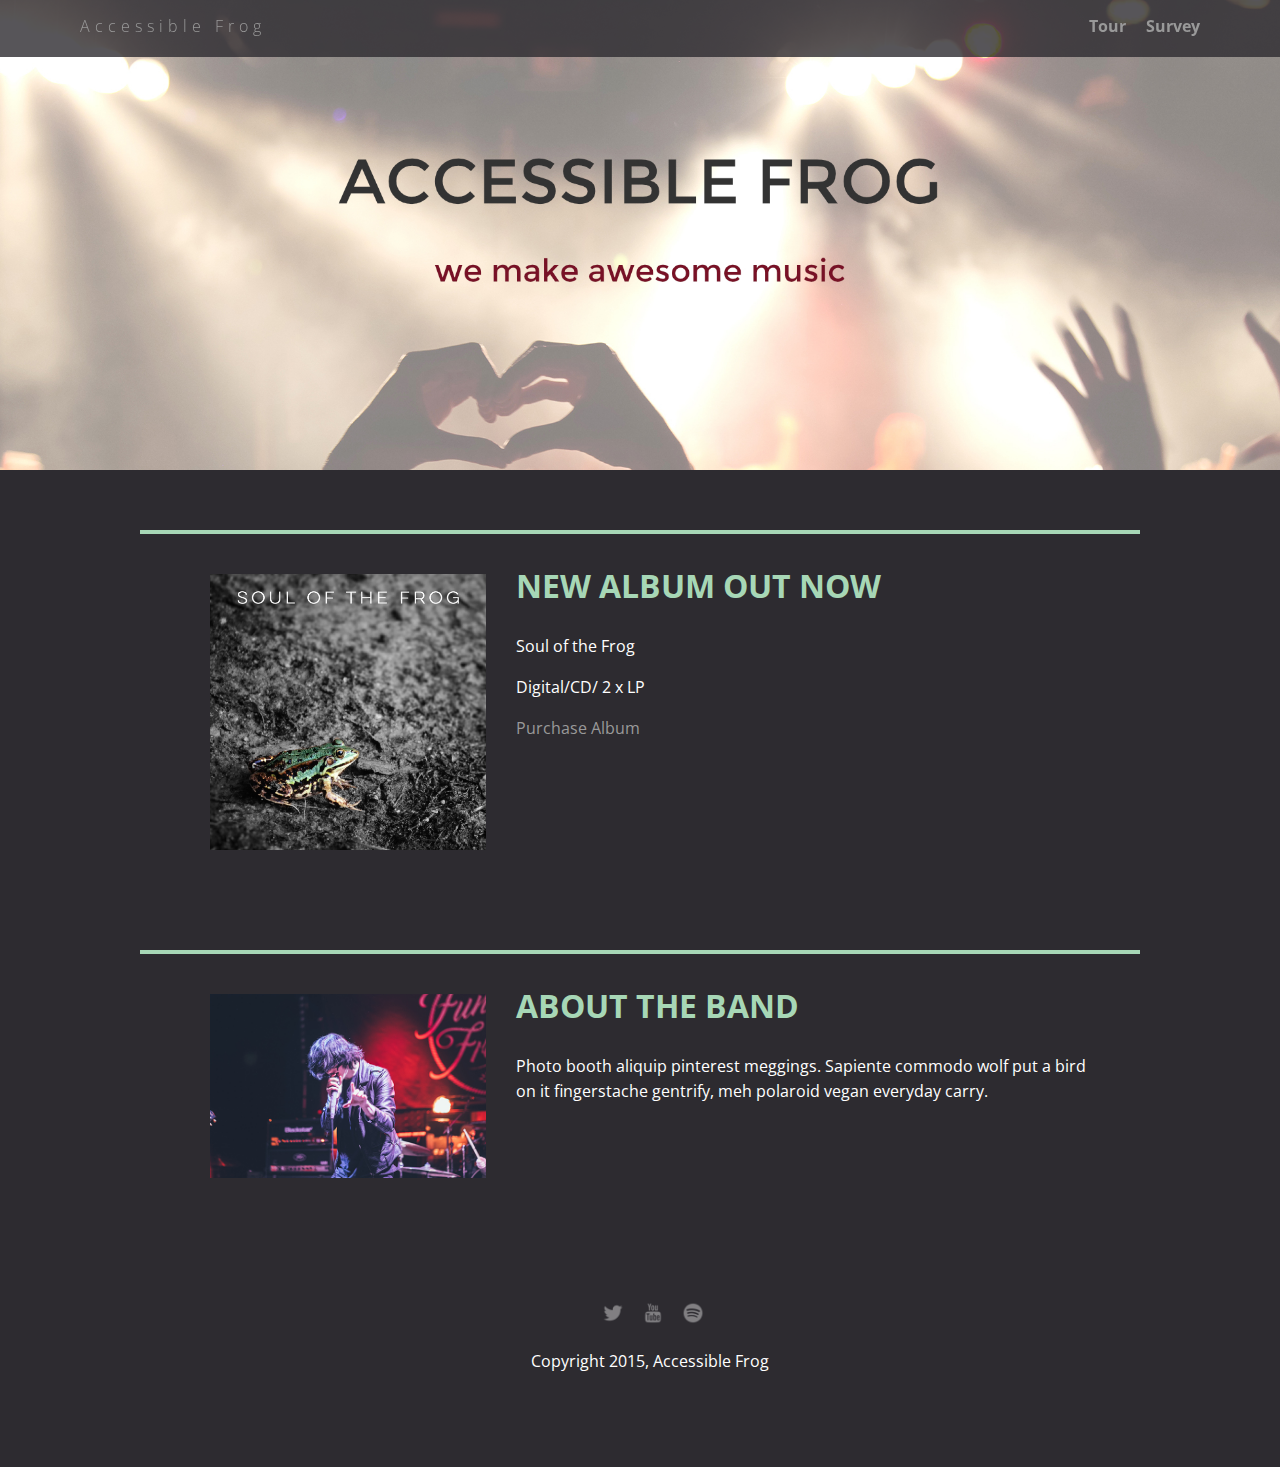
==== index.html @ f746ac50 "Changed class heading to h2 in all html, replaced heading selector with h2 in styles.css" ====
<!doctype html>
<html lang="en">
  <head>
      <meta charset="utf-8">
      <link href="css/styles.css" rel="stylesheet" type="text/css" />
      <meta name="viewport" content="width=device-width, initial-scale=1, maximum-scale=1, user-scalable=0"/>
      <link href='https://fonts.googleapis.com/css?family=Open+Sans:400,300,600' rel='stylesheet' type='text/css'>
      <title>Accessible Frog</title>
  </head>

  <body>
    <div class="main-nav">
      <ul class="nav">
        <li class="name"><a href="#">Accessible Frog</a></li>
        <li><a href="tour.html">Tour</a></li>
        <li><a href="survey.html">Survey</a></li>
      </ul>
    </div>

    <header>
    </header>

    <main>
      <div class="card">
        <div class="flex">
          <img class="photo" src= "img/soul_of_the_frog.jpg">
          <div class="information">
            <h2>New album out now</h2>
            <p>Soul of the Frog</p>
            <p>Digital/CD/ 2 x LP</p>
            <a href="#" class="buy">Purchase Album</a>
          </div>
        </div>
      </div>

      <div class="card">
        <div class="flex">
          <img class="photo" src= "img/lead_singer.jpg">
          <div class="information">
            <h2>About the band</h2>
            <p>Photo booth aliquip pinterest meggings. Sapiente commodo wolf put a bird on it fingerstache gentrify, meh polaroid vegan everyday carry.</p>
          </div>
        </div>
      </div>
    </main>

    <footer>
      <ul>
        <li><a href="#" class="social twitter"></a></li>
        <li><a href="#" class="social youtube"></a></li>
        <li><a href="#" class="social spotify"></a></li>
      </ul>
      <p class="copyright">Copyright 2015, Accessible Frog</p>
    </footer>

  </body>
</html>
---- css/styles.css ----
/* Global Layout Set-up */
* {
  box-sizing: border-box;
}

body {
  margin: 0;
  padding: 0;
  text-align: center;
  font-family: 'Open Sans', sans-serif;
  color: #fff;
  background: #2d2b30;
}

/* Link Styles */

a {
  text-decoration: none;
  color: #999;
}

a:hover {
  color: #999;
}

/* Section Styles */

.main-nav {
  width: 100%;
  background: rgba(45, 43, 48, 0.8);
  min-height: 30px;
  padding: 10px;
  position: fixed;
  text-align: center;
}

.nav {
  display: flex;
  justify-content: space-around;
  font-weight: 700;
  list-style-type: none;
  margin: 0 auto;
  padding: 0;
}

.nav .name {
  display: block;
  margin-right: auto;
  color: #fff;
  letter-spacing: 5px;
}

.nav li {
  padding: 5px 10px 10px 10px;
}

.nav a {
  transition: all .5s;
}

.nav a:hover {
  color: #fff;
}

header {
  text-align: center;
  background: url('../img/concert02_with_text.jpg') no-repeat top center ;
  background-size: cover;
  overflow: hidden;
  padding-top: 60px;
  height: 350px;
}

.tag {
  color: black;
  padding: 10px;
  letter-spacing: 5px;
}

.name{
  font-weight: 300;
}

header .name{
  font-size: 3em;
}
.tagline {
  font-weight: 600;
  padding: 20px;
  text-transform: uppercase;
  color: #781125;
}

.card {
  margin: 30px;
  padding: 20px 40px 40px;
  text-align: left;
  border-top: 4px solid #A7D7B6;
  clear: both;
}
.card:hover {
  border-color: #ECD393;
}


.photo{
  display: block;
  width: 200px;
  height: 0%;
  margin: 0 auto;
}

.information{
  width: 100%;
  text-align: center;
  /*display: inline-block;
  position: absolute;*/
}

h2 {
  font-size: 2em;
  text-transform: uppercase;
  color: #A7D7B6;
  margin-top: 10px;
}

/* Footer styles */

footer {
  width: 100%;
  min-height: 30px;
  padding: 20px 0 40px 20px;
}

footer .copyright {
  top: -8px;
  font-size: .75em;
}

footer ul {
  list-style-type: none;
  margin: 0;
  padding: 0;
}

footer ul li {
  display: inline-block;
}

a.social {
  display: inline-block;
  margin-left: 5px;
  width: 30px;
  height: 30px;
  background-size: 30px 30px;
  opacity: .4;
  transition: all .5s;
}

a.twitter {
  background-image: url(../img/twitter-32.png);
}

a.youtube {
  background-image: url(../img/youtube-32.png);
}

a.spotify {
  background-image: url(../img/spotify-32.png);
}

a.social:hover {
  opacity: 1;
}
.clearfix {
  clear: both;
}

/* Styles for larger screens */
@media screen and (min-width: 840px) {

  .flex {
    display: -ms-flexbox;      /* TWEENER - IE 10 */
    display: flex;
    max-width: 1200px;
    -ms-flex-pack: distribute;
  }

  header {
    min-height: 470px;
  }

  .nav {
    max-width: 1200px;
    padding: 0 30px;
  }


  main {
    padding-top: 20px;
  }

  main p {
    line-height: 1.6em;
  }

  .card{
    margin: 40px auto;
    padding: 20px 40px 40px;
    width: 80%;
    max-width: 1000px;
  }

  .photo{
    width: 30%;
    margin: 20px 30px;
  }

  .information{
    text-align: left;
  }

  footer {
    font-size: 1.3em;
    max-width: 1200px;
    margin: 40px auto;
  }
}
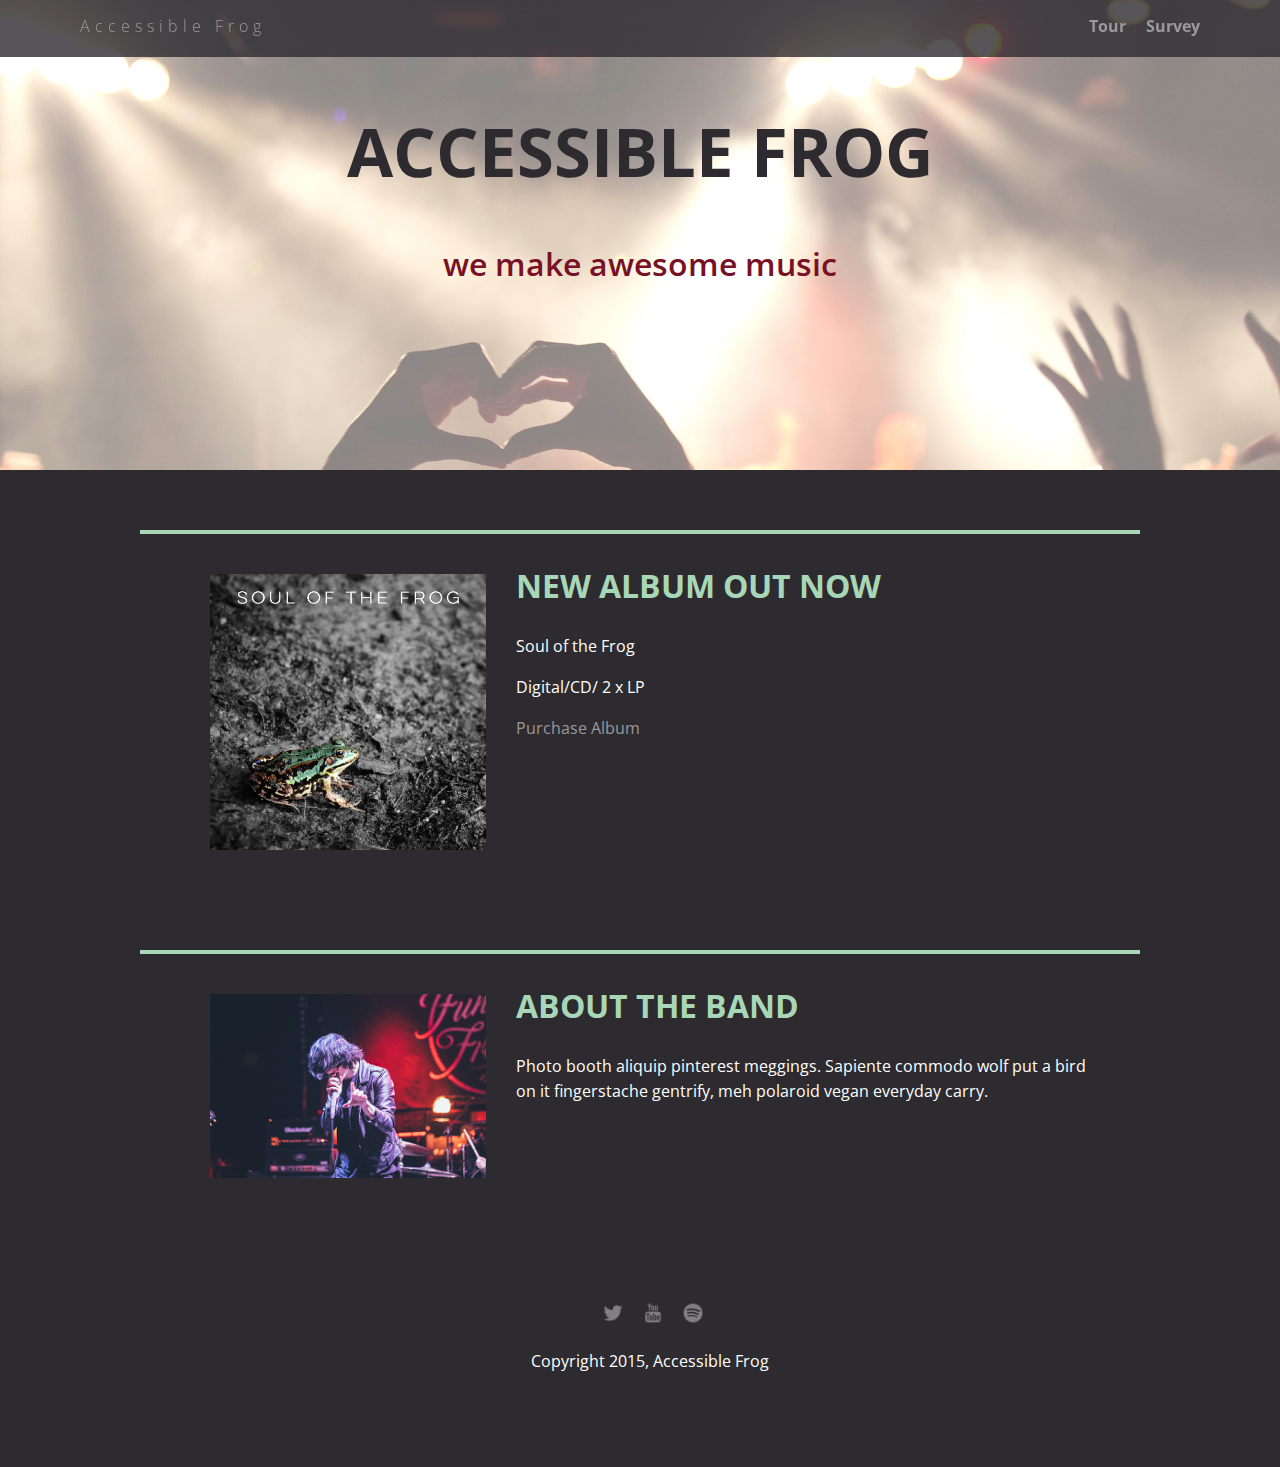
==== commit 74c085dd: "Replaced background image for header with no text, added h1 and h3 tags to header with text, adjuste" ====
--- a/index.html
+++ b/index.html
@@ -18,6 +18,8 @@
     </div>
 
     <header>
+      <h1 class="band-name">Accessible Frog</h1>
+      <h3 class="tagline">we make awesome music</h3>
     </header>
 
     <main>
--- a/css/styles.css
+++ b/css/styles.css
@@ -48,6 +48,7 @@
   margin-right: auto;
   color: #fff;
   letter-spacing: 5px;
+  font-weight: 300;
 }
 
 .nav li {
@@ -64,31 +65,24 @@
 
 header {
   text-align: center;
-  background: url('../img/concert02_with_text.jpg') no-repeat top center ;
+  background: url('../img/concert02_no_text.jpg') no-repeat top center ;
   background-size: cover;
   overflow: hidden;
   padding-top: 60px;
   height: 350px;
 }
 
-.tag {
-  color: black;
-  padding: 10px;
-  letter-spacing: 5px;
-}
-
-.name{
-  font-weight: 300;
-}
-
-header .name{
-  font-size: 3em;
-}
+.band-name {
+  font-size: 4.2em;
+  color: #2d2b30;
+  text-transform: uppercase;
+}
+
 .tagline {
+  font-size: 2em;
   font-weight: 600;
-  padding: 20px;
-  text-transform: uppercase;
   color: #781125;
+  margin: 0;
 }
 
 .card {
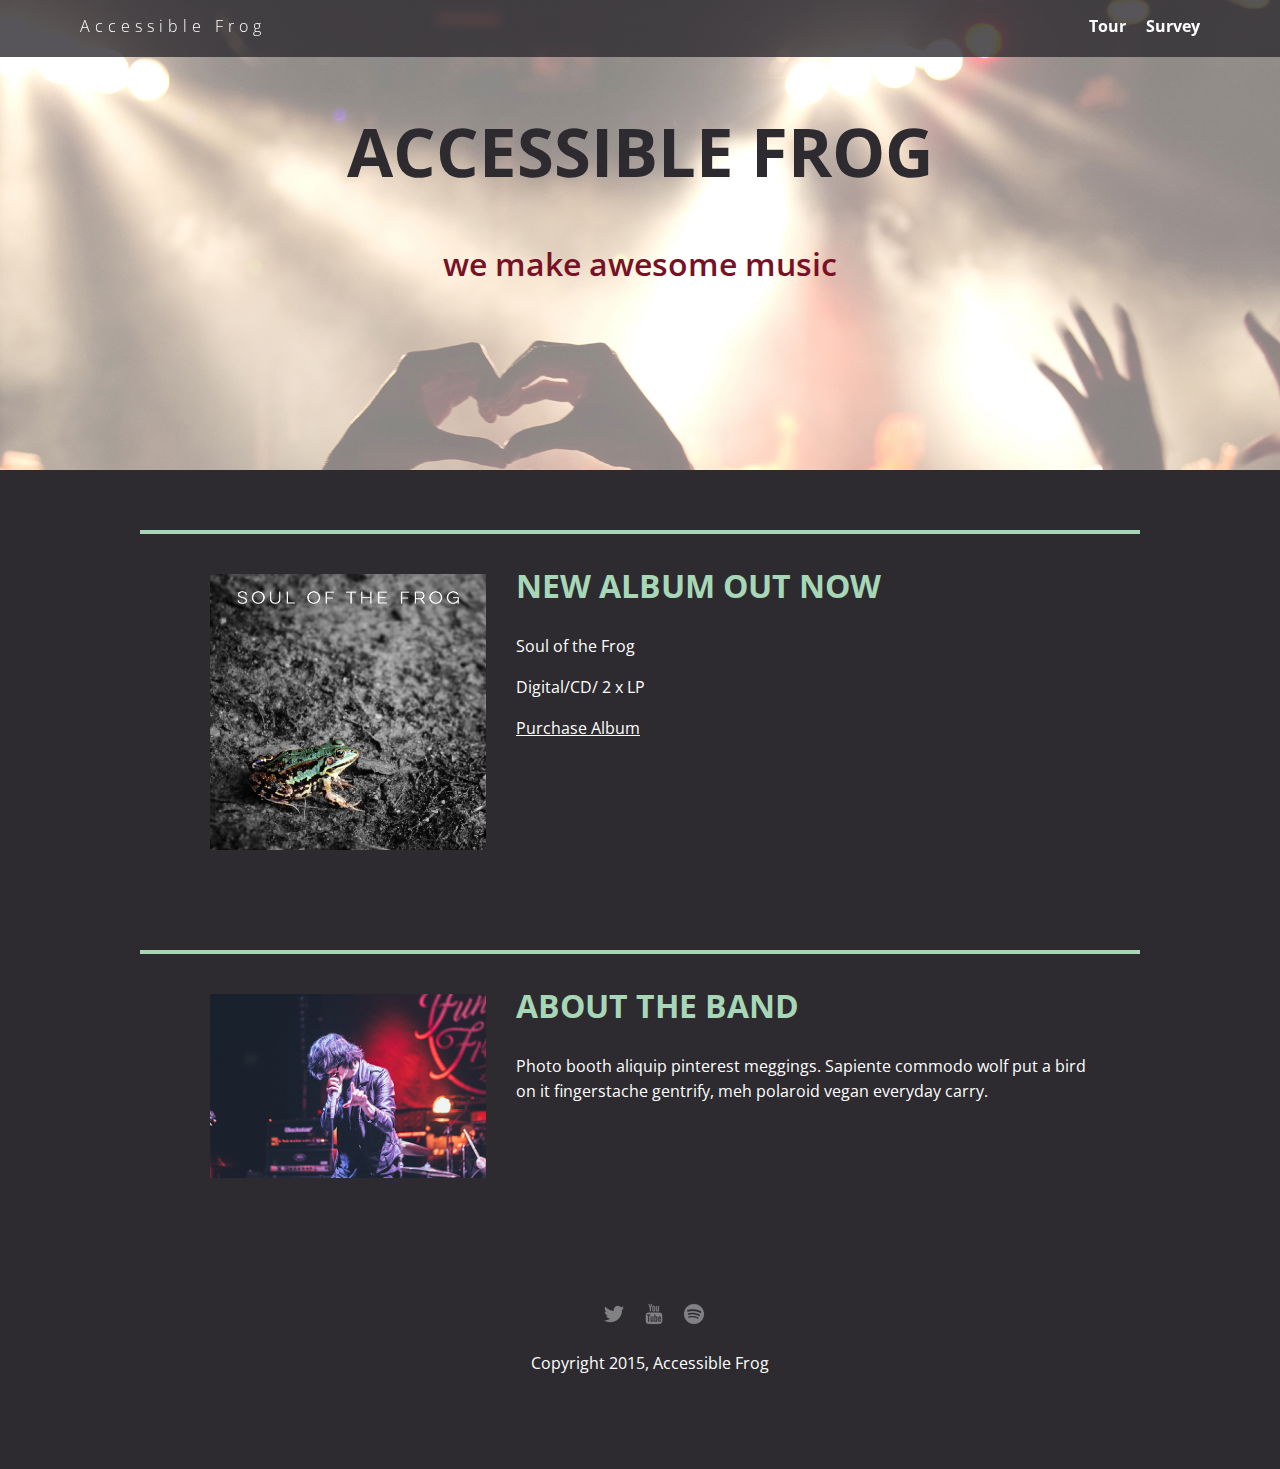
==== commit e16a9dd6: "Refactored footer social media list items by matching to survey and tour pages, included social medi" ====
--- a/index.html
+++ b/index.html
@@ -25,7 +25,7 @@
     <main>
       <div class="card">
         <div class="flex">
-          <img class="photo" src= "img/soul_of_the_frog.jpg">
+          <img class="photo" src= "img/soul_of_the_frog.jpg" alt="Cover art for new album Soul of the Frog">
           <div class="information">
             <h2>New album out now</h2>
             <p>Soul of the Frog</p>
@@ -37,7 +37,7 @@
 
       <div class="card">
         <div class="flex">
-          <img class="photo" src= "img/lead_singer.jpg">
+          <img class="photo" src= "img/lead_singer.jpg" alt="Photo of Accessible Frog lead singer">
           <div class="information">
             <h2>About the band</h2>
             <p>Photo booth aliquip pinterest meggings. Sapiente commodo wolf put a bird on it fingerstache gentrify, meh polaroid vegan everyday carry.</p>
@@ -48,9 +48,9 @@
 
     <footer>
       <ul>
-        <li><a href="#" class="social twitter"></a></li>
-        <li><a href="#" class="social youtube"></a></li>
-        <li><a href="#" class="social spotify"></a></li>
+        <li><a href="#" class="social twitter"><img src= "img/twitter-32.png"></a></li>
+        <li><a href="#" class="social youtube"><img src= "img/youtube-32.png"></a></li>
+        <li><a href="#" class="social spotify"><img src= "img/spotify-32.png"></a></li>
       </ul>
       <p class="copyright">Copyright 2015, Accessible Frog</p>
     </footer>
--- a/css/styles.css
+++ b/css/styles.css
@@ -15,12 +15,12 @@
 /* Link Styles */
 
 a {
-  text-decoration: none;
-  color: #999;
+  text-decoration: underline;
+  color: #fff;
 }
 
 a:hover {
-  color: #999;
+  color: #ECD393;
 }
 
 /* Section Styles */
@@ -57,10 +57,11 @@
 
 .nav a {
   transition: all .5s;
+  text-decoration: none;
 }
 
 .nav a:hover {
-  color: #fff;
+  color: #ECD393;
 }
 
 header {
@@ -151,18 +152,6 @@
   transition: all .5s;
 }
 
-a.twitter {
-  background-image: url(../img/twitter-32.png);
-}
-
-a.youtube {
-  background-image: url(../img/youtube-32.png);
-}
-
-a.spotify {
-  background-image: url(../img/spotify-32.png);
-}
-
 a.social:hover {
   opacity: 1;
 }
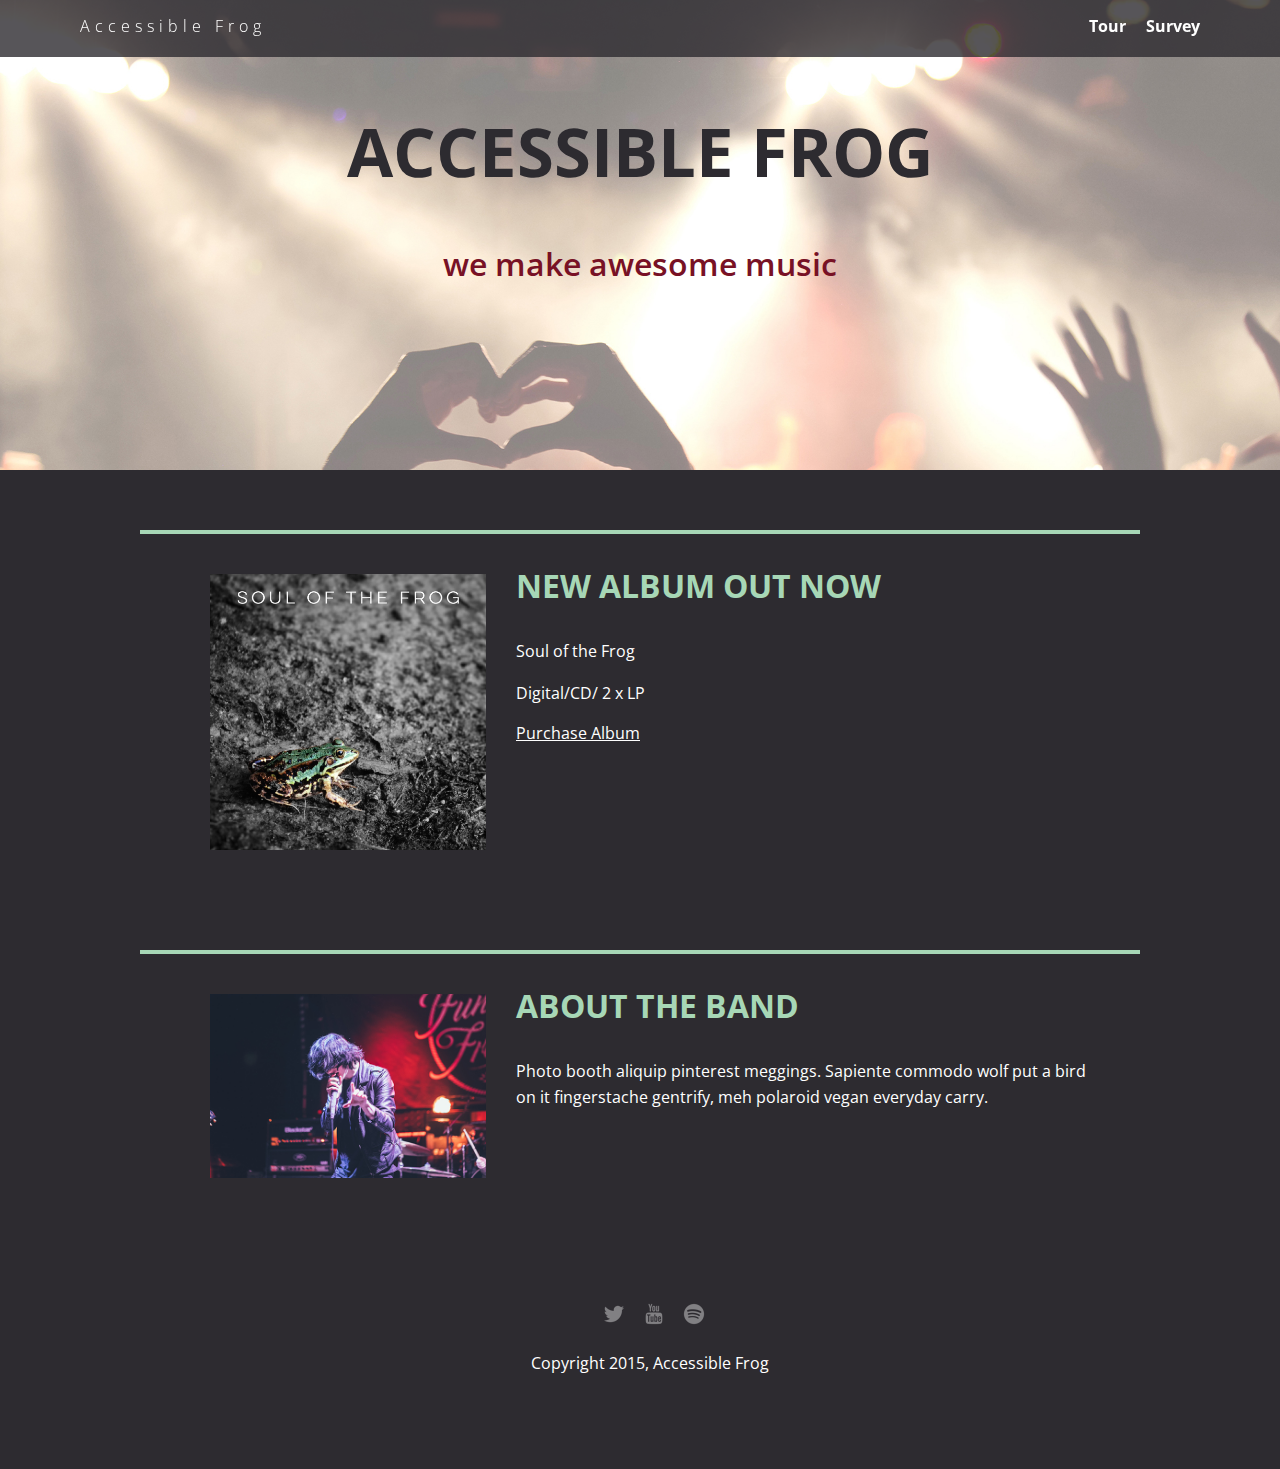
==== commit 6859ac05: "Refactored h2 and h3 tags for all pages, refactored h2 and h3 styles in styles.css" ====
--- a/index.html
+++ b/index.html
@@ -9,25 +9,25 @@
   </head>
 
   <body>
-    <div class="main-nav">
+    <nav class="main-nav" role="navigation">
       <ul class="nav">
         <li class="name"><a href="#">Accessible Frog</a></li>
         <li><a href="tour.html">Tour</a></li>
         <li><a href="survey.html">Survey</a></li>
       </ul>
-    </div>
+    </nav>
 
-    <header>
+    <header role="banner">
       <h1 class="band-name">Accessible Frog</h1>
-      <h3 class="tagline">we make awesome music</h3>
+      <h2 class="tagline">we make awesome music</h2>
     </header>
 
-    <main>
+    <main role="main">
       <div class="card">
         <div class="flex">
           <img class="photo" src= "img/soul_of_the_frog.jpg" alt="Cover art for new album Soul of the Frog">
           <div class="information">
-            <h2>New album out now</h2>
+            <h3>New album out now</h3>
             <p>Soul of the Frog</p>
             <p>Digital/CD/ 2 x LP</p>
             <a href="#" class="buy">Purchase Album</a>
@@ -39,7 +39,7 @@
         <div class="flex">
           <img class="photo" src= "img/lead_singer.jpg" alt="Photo of Accessible Frog lead singer">
           <div class="information">
-            <h2>About the band</h2>
+            <h3>About the band</h3>
             <p>Photo booth aliquip pinterest meggings. Sapiente commodo wolf put a bird on it fingerstache gentrify, meh polaroid vegan everyday carry.</p>
           </div>
         </div>
@@ -48,9 +48,9 @@
 
     <footer>
       <ul>
-        <li><a href="#" class="social twitter"><img src= "img/twitter-32.png"></a></li>
-        <li><a href="#" class="social youtube"><img src= "img/youtube-32.png"></a></li>
-        <li><a href="#" class="social spotify"><img src= "img/spotify-32.png"></a></li>
+        <li><a href="#" class="social twitter"><img src= "img/twitter-32.png" alt="Twitter logo"></a></li>
+        <li><a href="#" class="social youtube"><img src= "img/youtube-32.png" alt="YouTube logo"></a></li>
+        <li><a href="#" class="social spotify"><img src= "img/spotify-32.png" alt="Spotify logo"></a></li>
       </ul>
       <p class="copyright">Copyright 2015, Accessible Frog</p>
     </footer>
--- a/css/styles.css
+++ b/css/styles.css
@@ -112,7 +112,7 @@
   position: absolute;*/
 }
 
-h2 {
+h3 {
   font-size: 2em;
   text-transform: uppercase;
   color: #A7D7B6;
